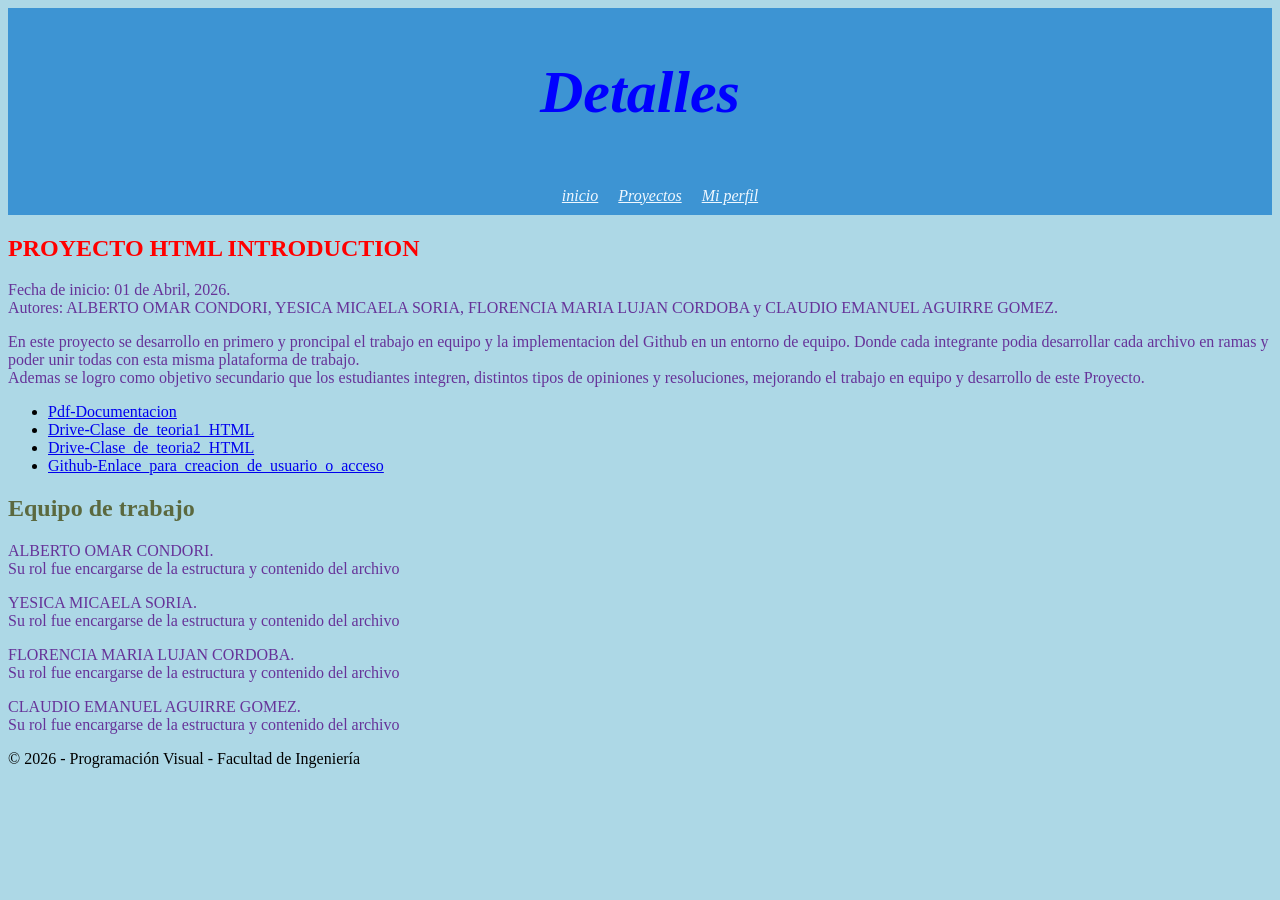
==== detalle.html @ e94bbc73 "detalle estetico" ====
<!DOCTYPE html>
<html lang="es">
<head>
    <meta charset="UTF-8">
    <meta name="viewport" content="width=device-width, initial-scale=1.0">
    <title>detalle</title>
    <link rel="stylesheet" href="/css/estilos.css" >
</head>
<body class="contenedor2">
    <header>
        <nav>
            <h1 id="titulo">Detalles</h1>
            <ul>
                <li><a href="index.html">inicio</a></li>
                <li><a href="proyectos.html">Proyectos</a></li>
                <li><a href="perfil.html">Mi perfil</a></li>
            </ul>
        </nav>
    </header>
    <main>
        <section>
            <h2 id="subtitulo">PROYECTO HTML INTRODUCTION</h2>
            <P class="datos">Fecha de inicio: 01 de Abril, 2026.<br>Autores: ALBERTO OMAR CONDORI, YESICA MICAELA SORIA, FLORENCIA MARIA LUJAN CORDOBA y CLAUDIO EMANUEL AGUIRRE GOMEZ.
            </P>
            
        </section>
        <section><!--descripcion extendida-->
            <p class="datos">En este proyecto se desarrollo en primero y proncipal el trabajo en equipo y la implementacion del Github en un entorno de equipo. Donde cada integrante podia desarrollar cada archivo en ramas y poder unir todas con esta misma plataforma de trabajo.<br>
            Ademas se logro como objetivo secundario que los estudiantes integren, distintos tipos de opiniones y resoluciones, mejorando el trabajo en equipo y desarrollo de este Proyecto.</p>
        </section>
        <section >
            <ul>
                <li><a href="https://virtual.unju.edu.ar/pluginfile.php/991876/mod_resource/content/3/Trabajo%20Pr%C3%A1ctico%20N%C2%B0%201.pdf">Pdf-Documentacion</a></li>
                <li><a href="https://drive.google.com/file/d/1rB8o0cOUflshkOw7gqiCrspeMRyxAFx9/view">Drive-Clase_de_teoria1_HTML</a></li>
                <li><a href="https://drive.google.com/file/d/1EKCf6vfRkVe3b9dhdvPNJ_2SIfhEWzMj/view">Drive-Clase_de_teoria2_HTML</a></li>
                <li><a href="https://github.com/">Github-Enlace_para_creacion_de_usuario_o_acceso</a></li>
            </ul>
        </section>
        <section>
            <h2 id="apartado">Equipo de trabajo</h2>
            <p class="datos">ALBERTO OMAR CONDORI.<br>Su rol fue encargarse de la estructura y contenido del archivo</p>
            <p class="datos">YESICA MICAELA SORIA.<br>Su rol fue encargarse de la estructura y contenido del archivo</p>
            <p class="datos">FLORENCIA MARIA LUJAN CORDOBA.<br>Su rol fue encargarse de la estructura y contenido del archivo</p>
            <p class="datos">CLAUDIO EMANUEL AGUIRRE GOMEZ.<br>Su rol fue encargarse de la estructura y contenido del archivo</p>
        </section>
    </main>
    <footer>
        <p>&copy; 2026 - Programación Visual - Facultad de Ingeniería</p>
    </footer>
</body>
</html>
---- css/estilos.css ----
h1{
    text-align: center;
    
} 

nav{
    font-style: italic;
    background-color: rgb(61, 148, 211);
    display: grid;
    text-align: center;
}
nav ul{
    display: flex;
    margin-bottom: 10px;
    list-style: none;
    margin-top: 10px;
    justify-content: center;
    gap: 20px;
}
nav a{
    color: aliceblue;
}
nav a:hover{
    color: blue;
}
.contenedor2{
    background-color: rgb(173, 216, 230);
}
img{
    max-width: 300px;
}
#titulo {
    color: blue;
    font-size: 60px;
}
.description {
    color: rgb(60, 19, 101);
    text-align: center;
}
#subtitulo {
    color: red; 
}
#subtitulo1 {
    color: red;
    text-align: center;
}
.datos {
    color: rebeccapurple;
}
.datos1 {
    color: rebeccapurple;
    text-align: center;
}
#apartado {
    color: rgb(91, 105, 63);
}
#apartado1 {
    color: rgb(91, 105, 63);
    text-align: center;
}
.categoria {
    color: rgb(34, 34, 167);
}
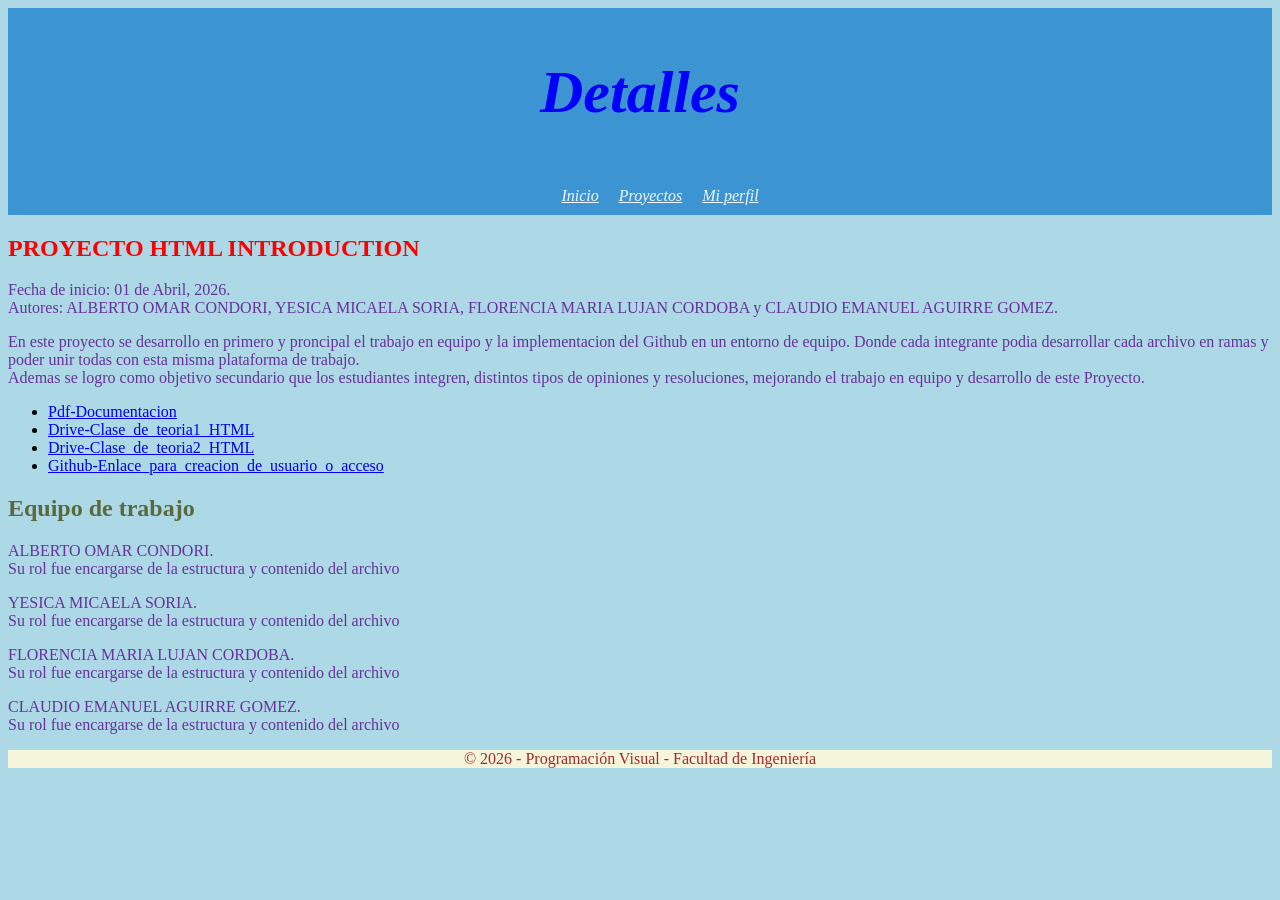
==== commit ff9272b5: "actualizo estilos, estructura y reparo errores de enlace" ====
--- a/detalle.html
+++ b/detalle.html
@@ -3,15 +3,22 @@
 <head>
     <meta charset="UTF-8">
     <meta name="viewport" content="width=device-width, initial-scale=1.0">
-    <title>detalle</title>
-    <link rel="stylesheet" href="/css/estilos.css" >
+    <title>Detalles</title>
+    <link rel="stylesheet" href="css/style.css" >
+    <style>
+        footer {
+          text-align: center;
+          color: brown;
+          background-color: beige;
+        }
+      </style>
 </head>
 <body class="contenedor2">
     <header>
         <nav>
             <h1 id="titulo">Detalles</h1>
             <ul>
-                <li><a href="index.html">inicio</a></li>
+                <li><a href="index.html">Inicio</a></li>
                 <li><a href="proyectos.html">Proyectos</a></li>
                 <li><a href="perfil.html">Mi perfil</a></li>
             </ul>
--- a/css/style.css
+++ b/css/style.css
@@ -0,0 +1,76 @@
+h1{
+    text-align: center;
+    
+} 
+
+nav{
+    font-style: italic;
+    background-color: rgb(61, 148, 211);
+    display: grid;
+    text-align: center;
+}
+nav ul{
+    display: flex;
+    margin-bottom: 10px;
+    list-style: none;
+    margin-top: 10px;
+    justify-content: center;
+    gap: 20px;
+}
+nav a{
+    color: aliceblue;
+}
+nav a:hover{
+    color: blue;
+}
+.contenedor2{
+    background-color: rgb(173, 216, 230);
+}
+img{
+    max-width: 300px;
+}
+#titulo {
+    color: blue;
+    font-size: 60px;
+}
+.description {
+    color: rgb(60, 19, 101);
+    text-align: center;
+}
+#subtitulo {
+    color: red; 
+}
+#subtitulo1 {
+    color: red;
+    text-align: center;
+}
+.datos {
+    color: rebeccapurple;
+}
+.datos1 {
+    color: rebeccapurple;
+    text-align: center;
+}
+#apartado {
+    color: rgb(91, 105, 63);
+}
+#apartado1 {
+    color: rgb(91, 105, 63);
+    text-align: center;
+}
+.categoria {
+    color: rgb(34, 34, 167);
+}
+.contenedor-index{
+    display: flex;
+    height: auto;
+}
+.izquierda{
+    flex:3;
+    padding: 20px;
+}
+.derecha{
+    background-color: rgb(180, 191, 255);
+    flex:1;
+    padding: 20px;
+}
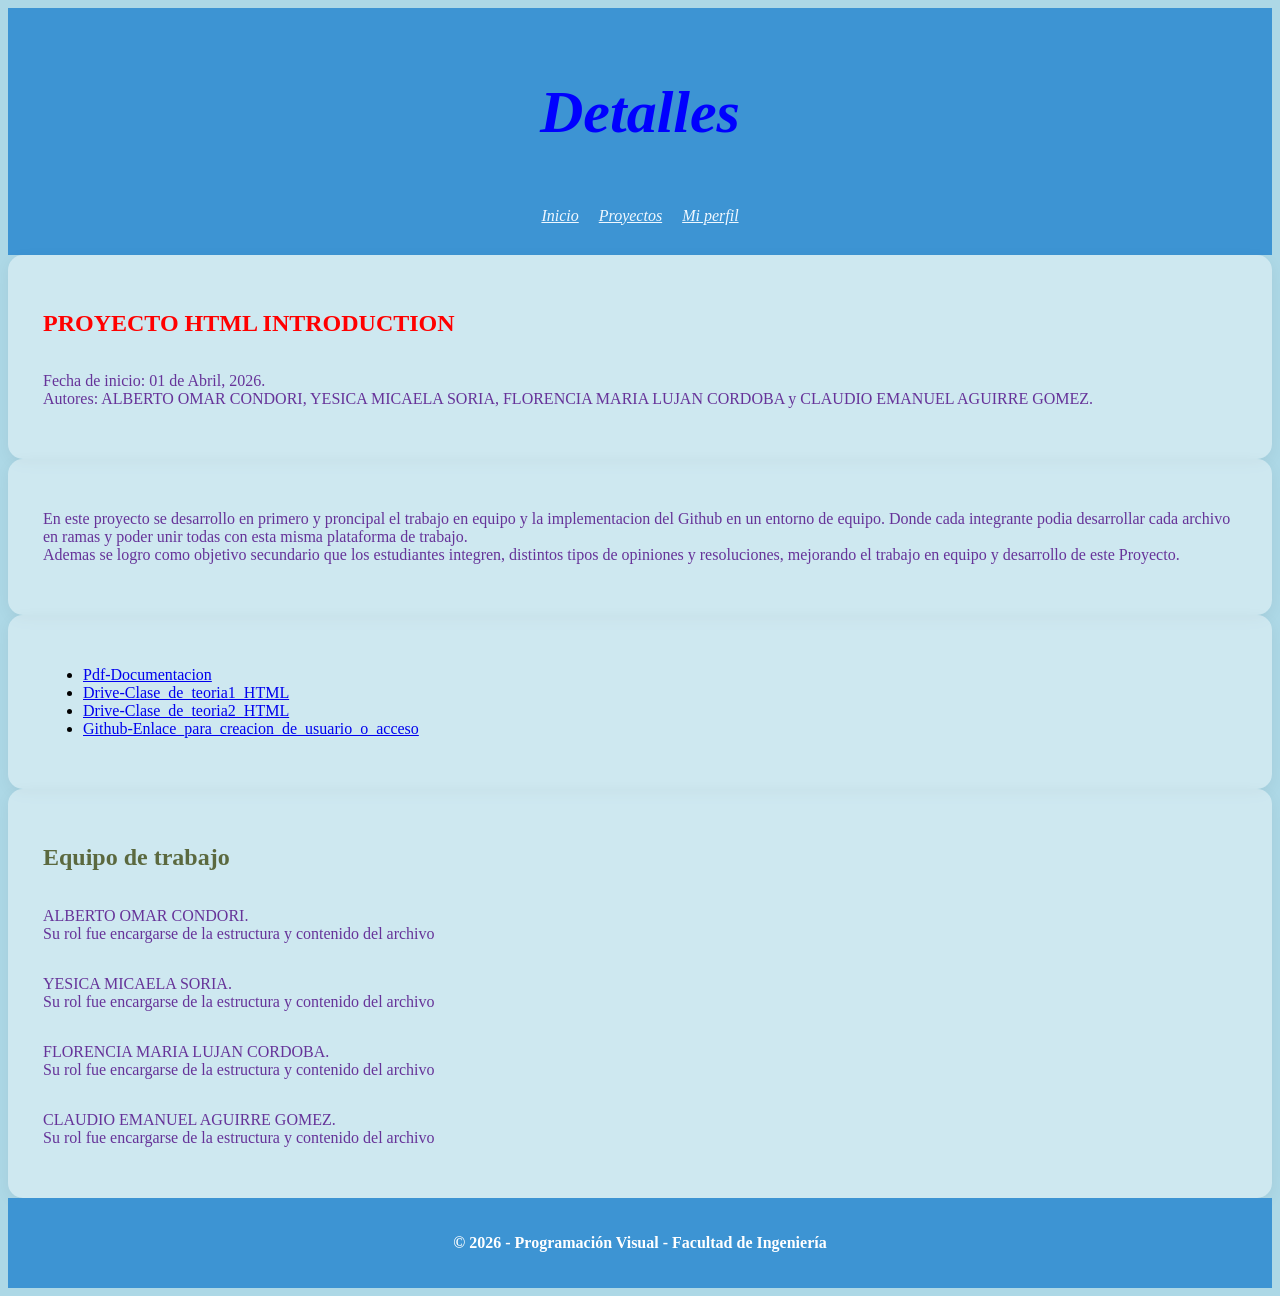
==== commit 0847a3d8: "correccion final" ====
--- a/detalle.html
+++ b/detalle.html
@@ -51,7 +51,7 @@
             <p class="datos">CLAUDIO EMANUEL AGUIRRE GOMEZ.<br>Su rol fue encargarse de la estructura y contenido del archivo</p>
         </section>
     </main>
-    <footer>
+    <footer class="fot">
         <p>&copy; 2026 - Programación Visual - Facultad de Ingeniería</p>
     </footer>
 </body>
--- a/css/style.css
+++ b/css/style.css
@@ -1,3 +1,72 @@
+
+:root {
+    --azul-header: rgb(61, 148, 211);
+    --celeste-fondo: rgb(173, 216, 230);
+    --azul-titulo: blue;
+    --rojo-subtitulo: red;
+    --violeta-datos: rebeccapurple;
+    --verde-apartado: rgb(91, 105, 63);
+    --texto-descripcion: rgb(60, 19, 101);
+    --fuente-base: 'Segoe UI', Tahoma, Geneva, Verdana, sans-serif;
+}
+
+/* 2. ESTRUCTURA GENERAL (CSS Grid) */
+.header1 {
+    margin: 0;
+    font-family: var(--fuente-base);
+    background-color: var(--celeste-fondo);
+    display: grid;
+    grid-template-rows: auto 1fr auto;
+    min-height: 100vh;
+}
+
+.contenido {
+    display: grid;
+    grid-template-columns: 1fr; 
+    gap: 30px; 
+    max-width: 900px; 
+    margin: 0 auto; 
+    padding: 40px 20px;
+    box-sizing: border-box;
+}
+
+.fot {
+    background-color: var(--azul-header);
+    color: white;
+    text-align: center;
+    padding: 20px;
+    font-weight: bold;
+}
+
+/* 3. COMPONENTES INTERNOS (Flexbox) */
+
+nav {
+    background-color: var(--azul-header);
+    padding: 20px 0;
+    display: flex;
+    flex-direction: column;
+    align-items: center;
+}
+
+nav ul {
+    display: flex;
+    list-style: none;
+    padding: 0;
+    margin: 15px 0 0 0;
+    gap: 30px;
+}
+
+section, article {
+    display: flex;
+    flex-direction: column; 
+    background-color: rgba(255, 255, 255, 0.4); 
+    padding: 35px;
+    border-radius: 15px;
+    box-shadow: 0 4px 15px rgba(0,0,0,0.05);
+}
+
+/* -----------------------*/
+
 h1{
     text-align: center;
     
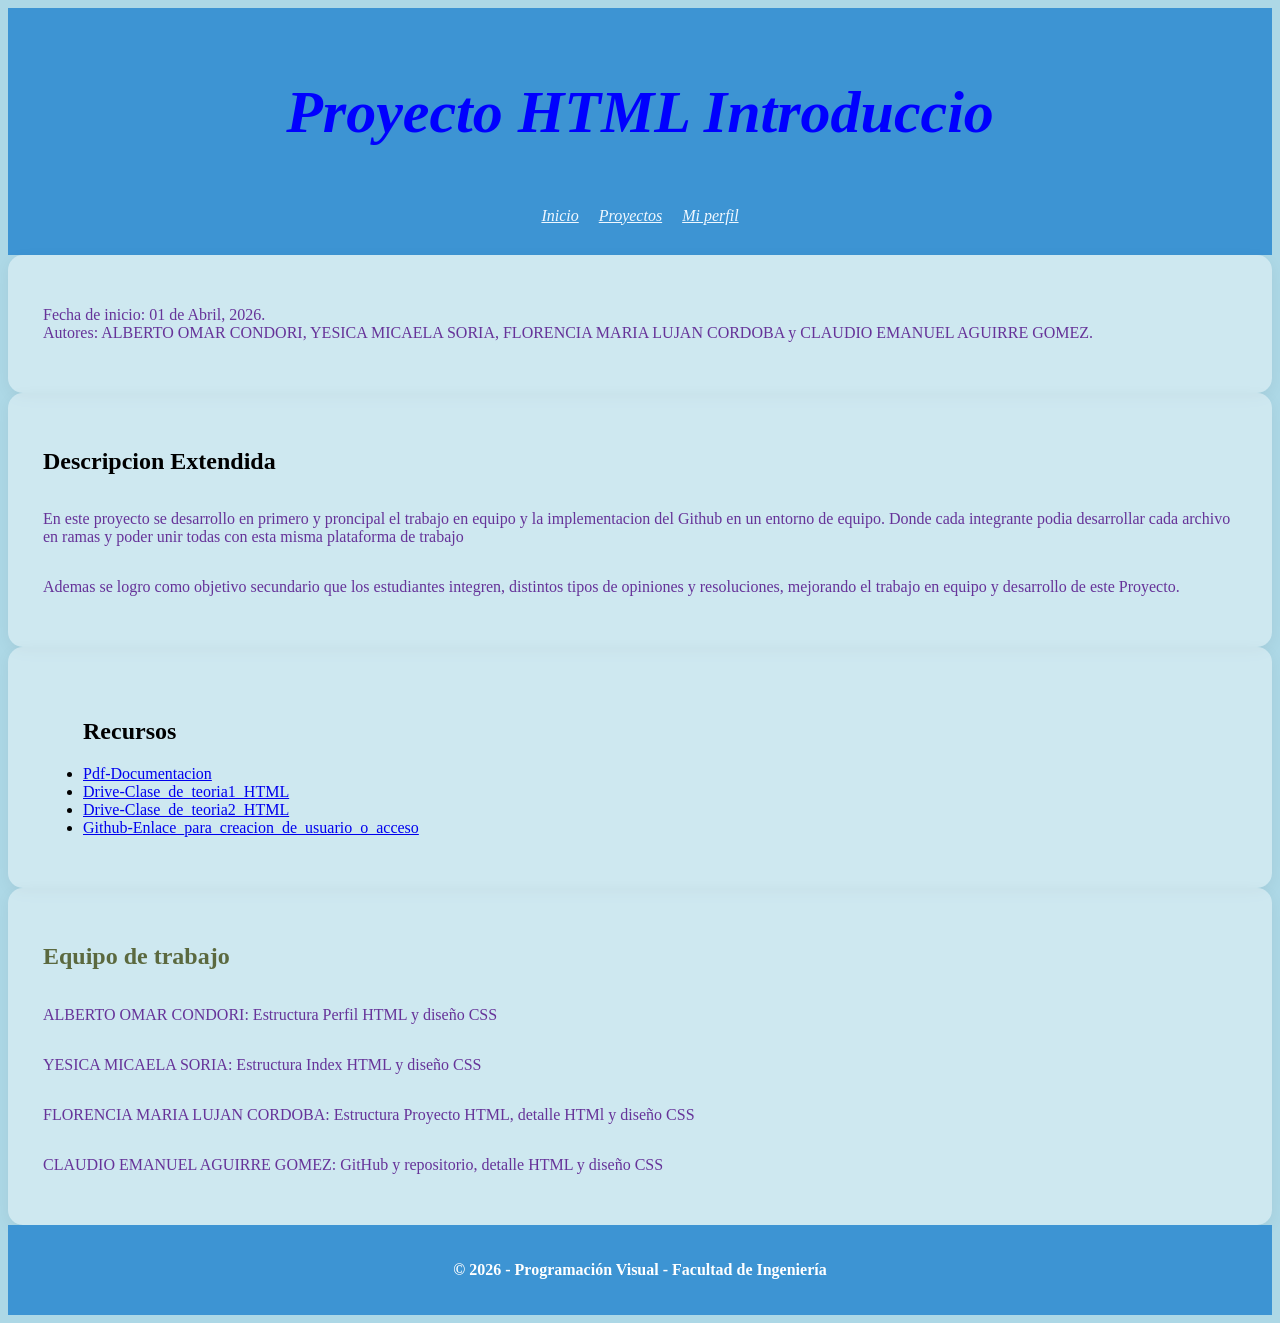
==== commit ca880f2c: "corrigiendo proyecto y detalle" ====
--- a/detalle.html
+++ b/detalle.html
@@ -16,7 +16,7 @@
 <body class="contenedor2">
     <header>
         <nav>
-            <h1 id="titulo">Detalles</h1>
+            <h1 id="titulo">Proyecto HTML Introduccio</h1>
             <ul>
                 <li><a href="index.html">Inicio</a></li>
                 <li><a href="proyectos.html">Proyectos</a></li>
@@ -26,17 +26,18 @@
     </header>
     <main>
         <section>
-            <h2 id="subtitulo">PROYECTO HTML INTRODUCTION</h2>
             <P class="datos">Fecha de inicio: 01 de Abril, 2026.<br>Autores: ALBERTO OMAR CONDORI, YESICA MICAELA SORIA, FLORENCIA MARIA LUJAN CORDOBA y CLAUDIO EMANUEL AGUIRRE GOMEZ.
             </P>
             
         </section>
-        <section><!--descripcion extendida-->
-            <p class="datos">En este proyecto se desarrollo en primero y proncipal el trabajo en equipo y la implementacion del Github en un entorno de equipo. Donde cada integrante podia desarrollar cada archivo en ramas y poder unir todas con esta misma plataforma de trabajo.<br>
-            Ademas se logro como objetivo secundario que los estudiantes integren, distintos tipos de opiniones y resoluciones, mejorando el trabajo en equipo y desarrollo de este Proyecto.</p>
+        <section>
+            <h2>Descripcion Extendida</h2>
+            <p class="datos">En este proyecto se desarrollo en primero y proncipal el trabajo en equipo y la implementacion del Github en un entorno de equipo. Donde cada integrante podia desarrollar cada archivo en ramas y poder unir todas con esta misma plataforma de trabajo </p>
+            <p class="datos">Ademas se logro como objetivo secundario que los estudiantes integren, distintos tipos de opiniones y resoluciones, mejorando el trabajo en equipo y desarrollo de este Proyecto.</p>
         </section>
         <section >
             <ul>
+                <h2>Recursos</h2>
                 <li><a href="https://virtual.unju.edu.ar/pluginfile.php/991876/mod_resource/content/3/Trabajo%20Pr%C3%A1ctico%20N%C2%B0%201.pdf">Pdf-Documentacion</a></li>
                 <li><a href="https://drive.google.com/file/d/1rB8o0cOUflshkOw7gqiCrspeMRyxAFx9/view">Drive-Clase_de_teoria1_HTML</a></li>
                 <li><a href="https://drive.google.com/file/d/1EKCf6vfRkVe3b9dhdvPNJ_2SIfhEWzMj/view">Drive-Clase_de_teoria2_HTML</a></li>
@@ -45,10 +46,10 @@
         </section>
         <section>
             <h2 id="apartado">Equipo de trabajo</h2>
-            <p class="datos">ALBERTO OMAR CONDORI.<br>Su rol fue encargarse de la estructura y contenido del archivo</p>
-            <p class="datos">YESICA MICAELA SORIA.<br>Su rol fue encargarse de la estructura y contenido del archivo</p>
-            <p class="datos">FLORENCIA MARIA LUJAN CORDOBA.<br>Su rol fue encargarse de la estructura y contenido del archivo</p>
-            <p class="datos">CLAUDIO EMANUEL AGUIRRE GOMEZ.<br>Su rol fue encargarse de la estructura y contenido del archivo</p>
+            <p class="datos">ALBERTO OMAR CONDORI: Estructura Perfil HTML y diseño CSS</p>
+            <p class="datos">YESICA MICAELA SORIA: Estructura Index HTML y diseño CSS</p>
+            <p class="datos">FLORENCIA MARIA LUJAN CORDOBA: Estructura Proyecto HTML, detalle HTMl y diseño CSS</p>
+            <p class="datos">CLAUDIO EMANUEL AGUIRRE GOMEZ: GitHub y repositorio, detalle HTML y diseño CSS </p>
         </section>
     </main>
     <footer class="fot">
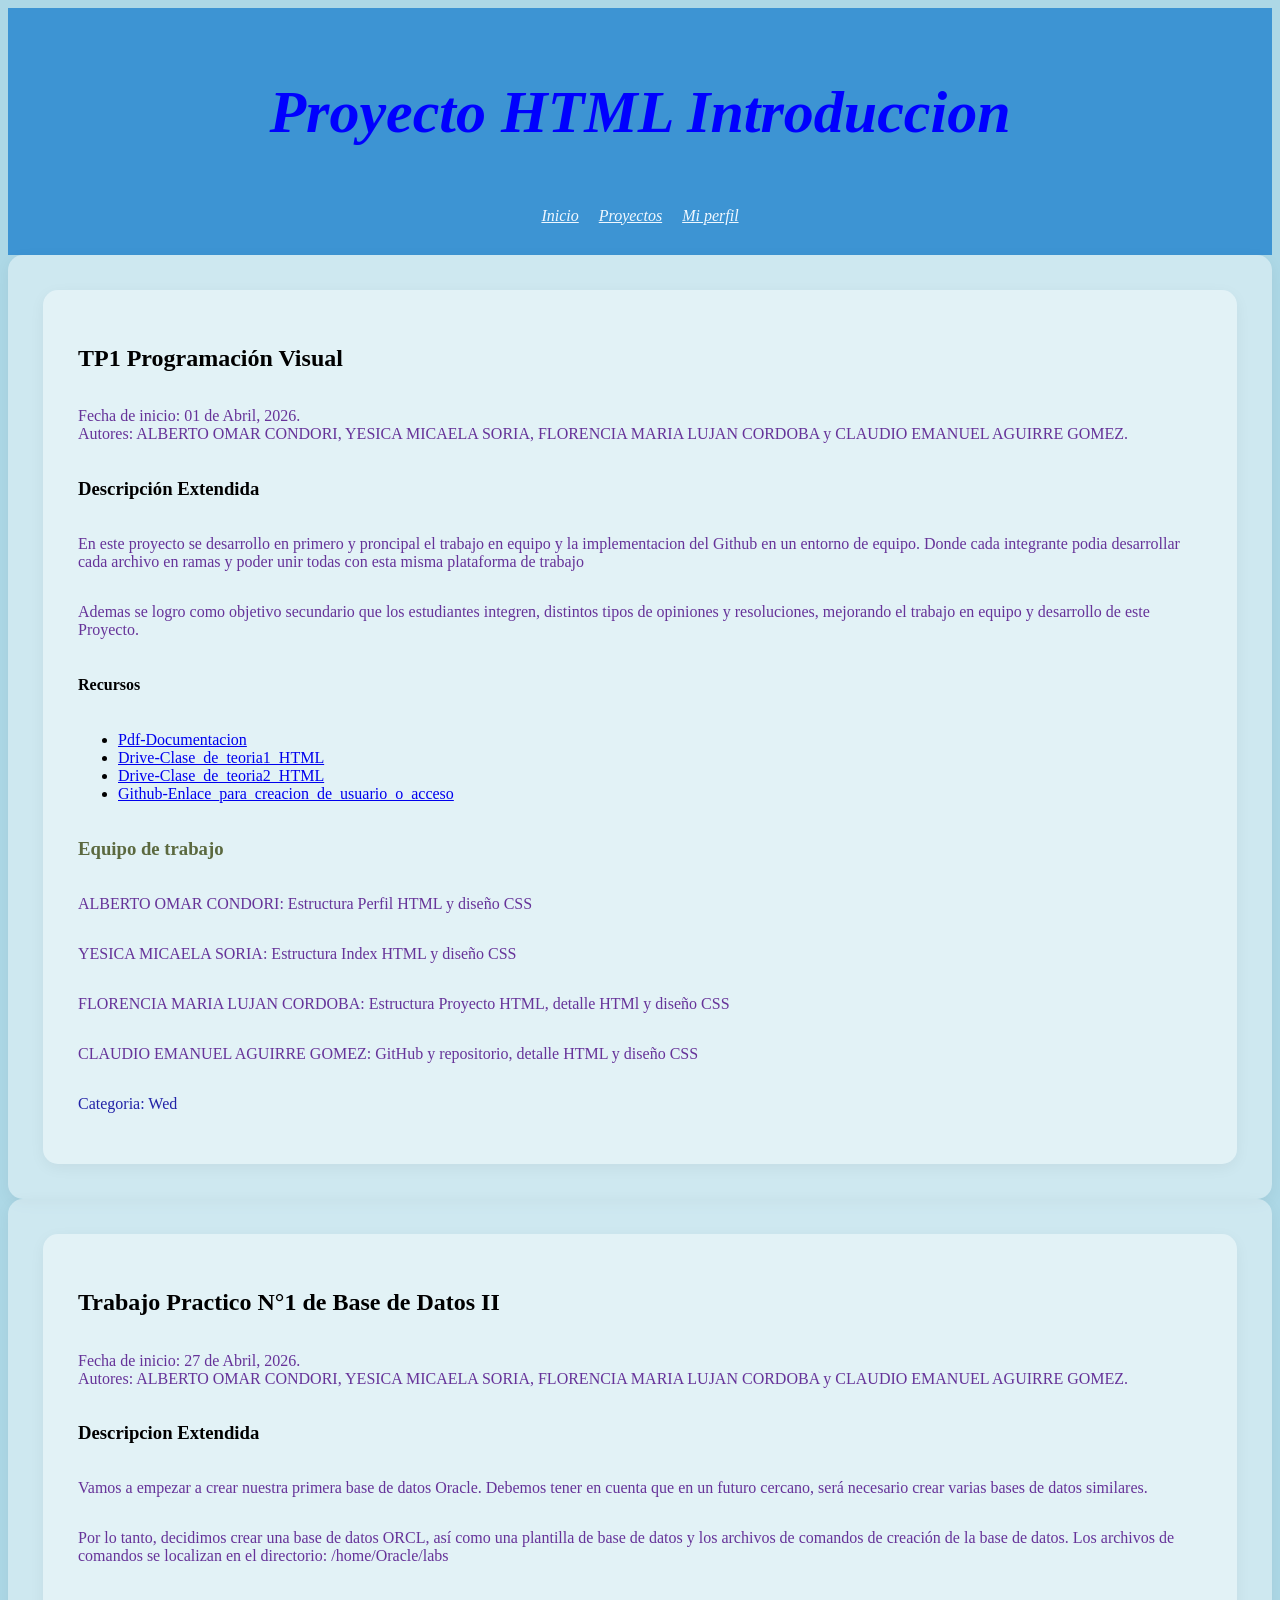
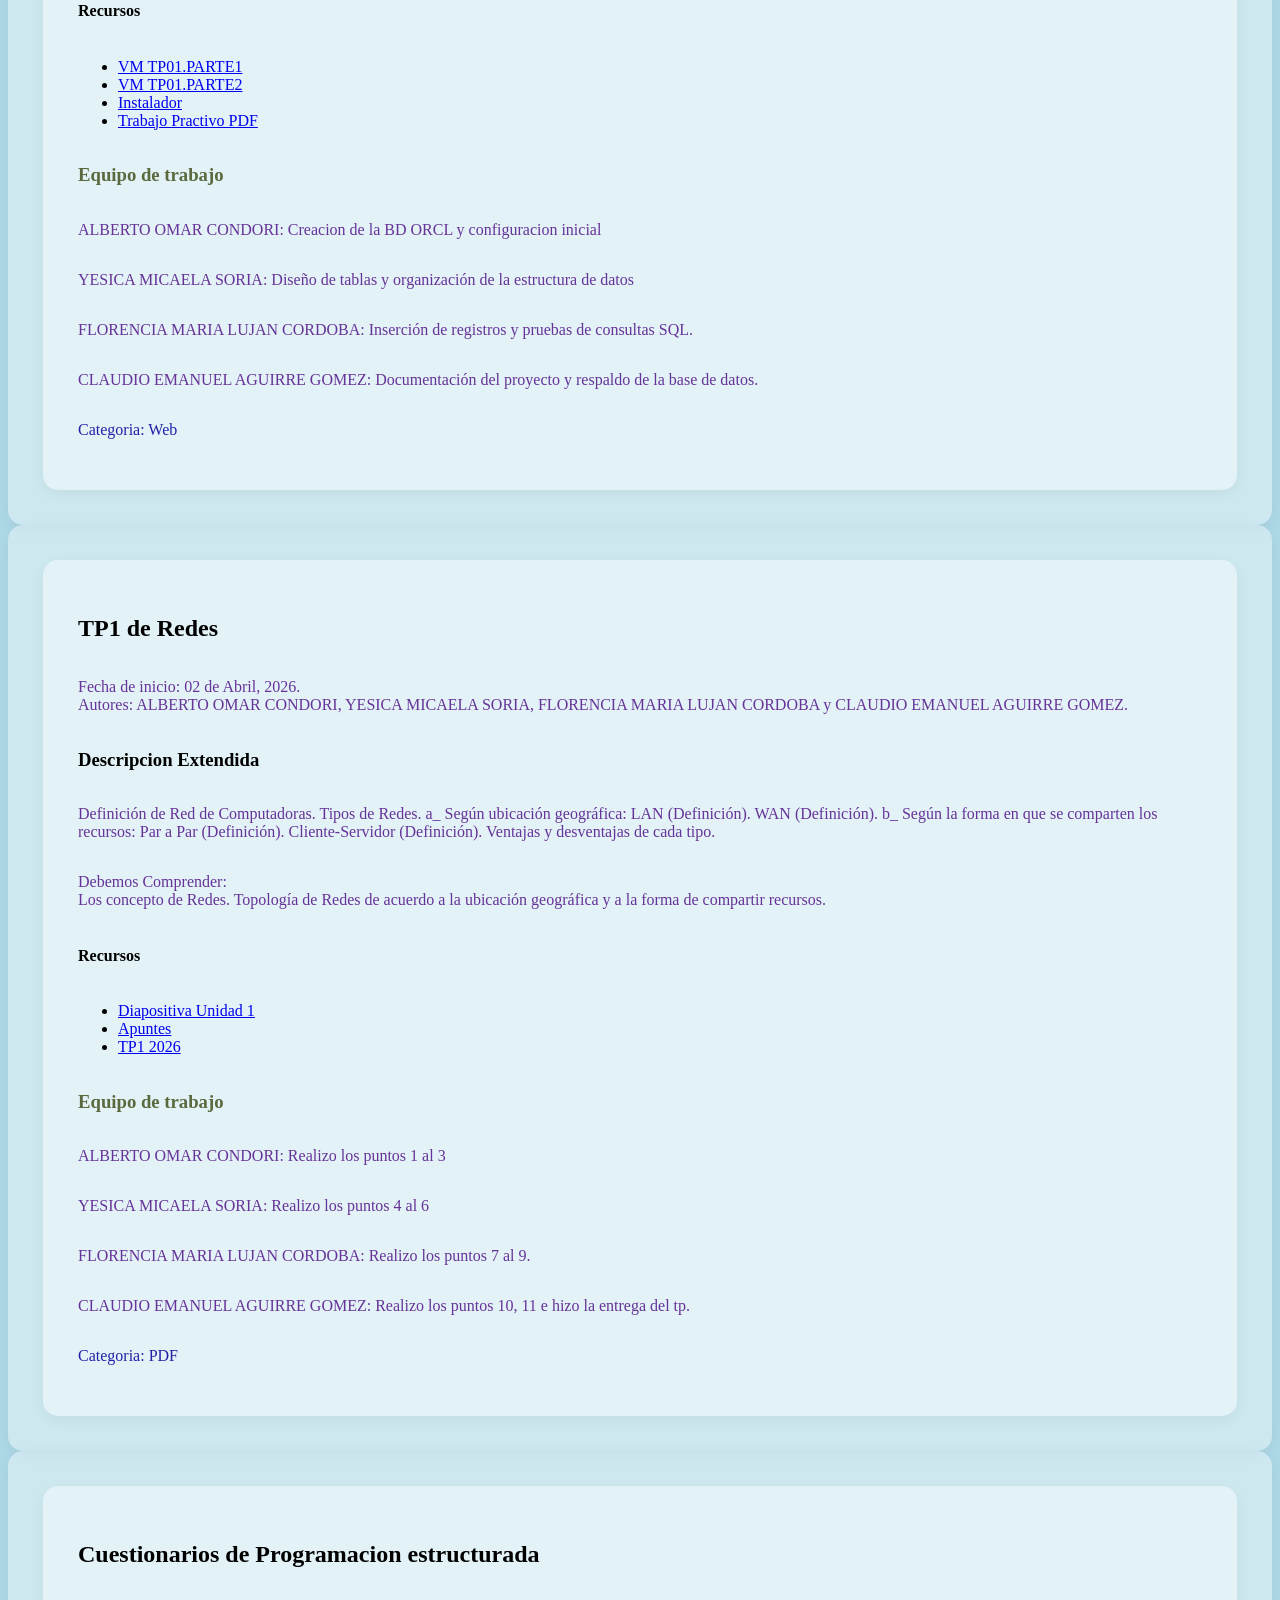
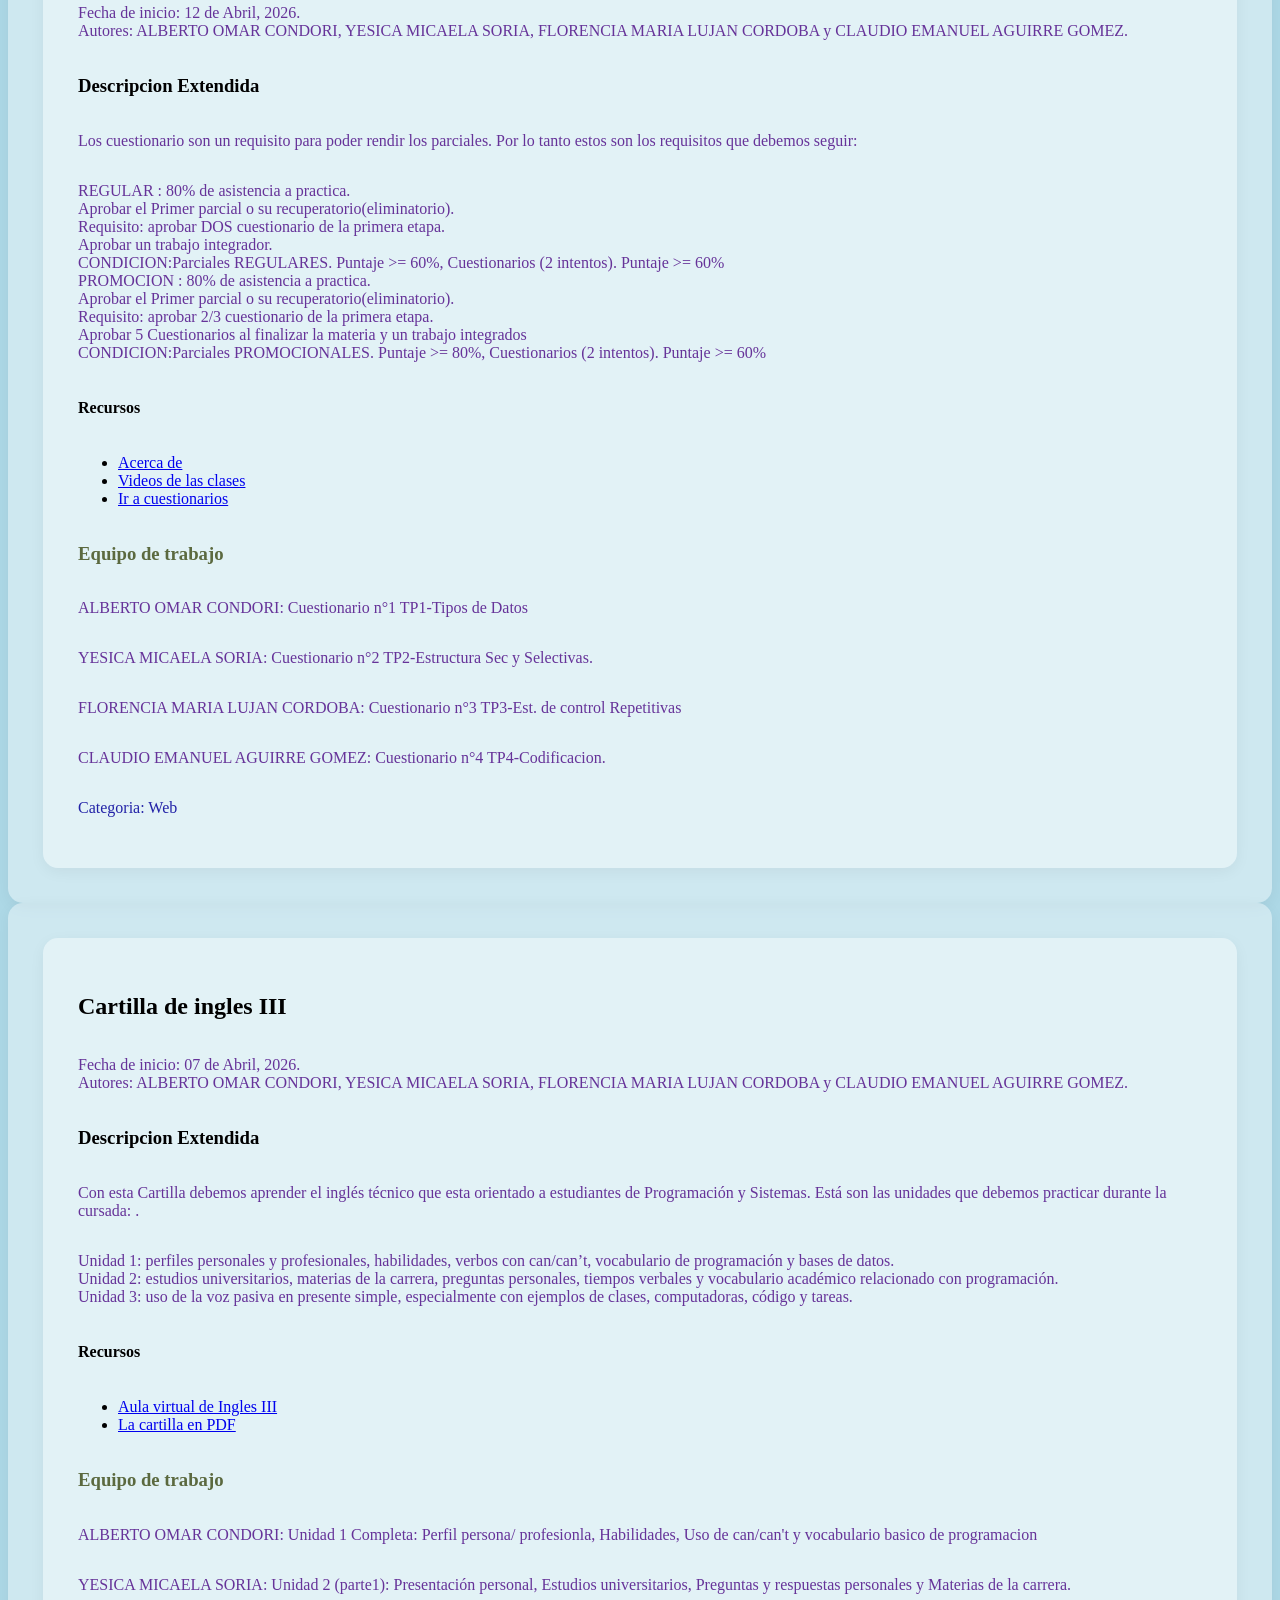
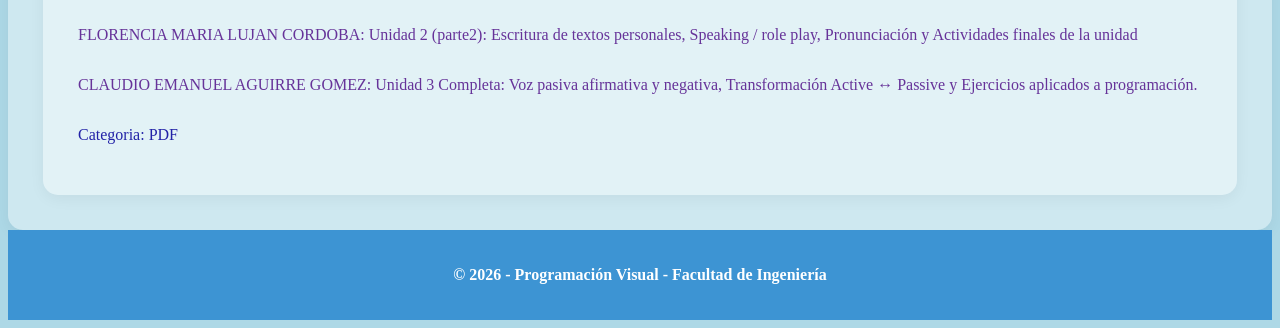
==== commit cbaf6309: "ultimas correcciones" ====
--- a/detalle.html
+++ b/detalle.html
@@ -16,7 +16,7 @@
 <body class="contenedor2">
     <header>
         <nav>
-            <h1 id="titulo">Proyecto HTML Introduccio</h1>
+            <h1 id="titulo">Proyecto HTML Introduccion</h1>
             <ul>
                 <li><a href="index.html">Inicio</a></li>
                 <li><a href="proyectos.html">Proyectos</a></li>
@@ -26,30 +26,147 @@
     </header>
     <main>
         <section>
-            <P class="datos">Fecha de inicio: 01 de Abril, 2026.<br>Autores: ALBERTO OMAR CONDORI, YESICA MICAELA SORIA, FLORENCIA MARIA LUJAN CORDOBA y CLAUDIO EMANUEL AGUIRRE GOMEZ.
-            </P>
+            <article>
+                <h2 id="pv">TP1 Programación Visual</h2>
+                <p class="datos">Fecha de inicio: 01 de Abril, 2026.<br>Autores: ALBERTO OMAR CONDORI, YESICA MICAELA SORIA, FLORENCIA MARIA LUJAN CORDOBA y CLAUDIO EMANUEL AGUIRRE GOMEZ.
+                </p>
+                <h3>Descripción Extendida</h3>
+                <p class="datos">En este proyecto se desarrollo en primero y proncipal el trabajo en equipo y la implementacion del Github en un entorno de equipo. Donde cada integrante podia desarrollar cada archivo en ramas y poder unir todas con esta misma plataforma de trabajo </p>
+                <p class="datos">Ademas se logro como objetivo secundario que los estudiantes integren, distintos tipos de opiniones y resoluciones, mejorando el trabajo en equipo y desarrollo de este Proyecto.</p>
+                <h4>Recursos</h4>
+                <ul>
+                    <li><a href="https://virtual.unju.edu.ar/pluginfile.php/991876/mod_resource/content/3/Trabajo%20Pr%C3%A1ctico%20N%C2%B0%201.pdf">Pdf-Documentacion</a></li>
+                    <li><a href="https://drive.google.com/file/d/1rB8o0cOUflshkOw7gqiCrspeMRyxAFx9/view">Drive-Clase_de_teoria1_HTML</a></li>
+                    <li><a href="https://drive.google.com/file/d/1EKCf6vfRkVe3b9dhdvPNJ_2SIfhEWzMj/view">Drive-Clase_de_teoria2_HTML</a></li>
+                    <li><a href="https://github.com/">Github-Enlace_para_creacion_de_usuario_o_acceso</a></li>
+                </ul>
+                <h3 id="apartado">Equipo de trabajo</h3>
+                <p class="datos">ALBERTO OMAR CONDORI: Estructura Perfil HTML y diseño CSS</p>
+                <p class="datos">YESICA MICAELA SORIA: Estructura Index HTML y diseño CSS</p>
+                <p class="datos">FLORENCIA MARIA LUJAN CORDOBA: Estructura Proyecto HTML, detalle HTMl y diseño CSS</p>
+                <p class="datos">CLAUDIO EMANUEL AGUIRRE GOMEZ: GitHub y repositorio, detalle HTML y diseño CSS </p>
+                <p class="categoria">Categoria: Wed</p>
+            </article>
             
         </section>
         <section>
-            <h2>Descripcion Extendida</h2>
-            <p class="datos">En este proyecto se desarrollo en primero y proncipal el trabajo en equipo y la implementacion del Github en un entorno de equipo. Donde cada integrante podia desarrollar cada archivo en ramas y poder unir todas con esta misma plataforma de trabajo </p>
-            <p class="datos">Ademas se logro como objetivo secundario que los estudiantes integren, distintos tipos de opiniones y resoluciones, mejorando el trabajo en equipo y desarrollo de este Proyecto.</p>
+            <article>
+                <h2 id="bd">Trabajo Practico N°1 de Base de Datos II</h2>
+                <p class="datos">Fecha de inicio: 27 de Abril, 2026.<br>Autores: ALBERTO OMAR CONDORI, YESICA MICAELA SORIA, FLORENCIA MARIA LUJAN CORDOBA y CLAUDIO EMANUEL AGUIRRE GOMEZ.
+                </p>
+                <h3>Descripcion Extendida</h3>
+                <p class="datos">Vamos a empezar a crear nuestra primera base de datos Oracle. Debemos tener en cuenta que en un futuro cercano, será
+                necesario crear varias bases de datos similares. </p>
+                <p class="datos">Por lo tanto, decidimos crear una base de datos ORCL, así como una
+                plantilla de base de datos y los archivos de comandos de creación de la base de datos. Los archivos de comandos
+                se localizan en el directorio:
+                /home/Oracle/labs</p>
+                <h4>Recursos</h4>
+                <ul>
+                    <li>
+                        <a href="https://drive.google.com/file/d/1niO_LjKbKFfN1MjhFcdsBAsHz3hQIIMs/view?usp=sharing">VM TP01.PARTE1</a>
+                    </li>
+                    <li>
+                        <a href="https://drive.google.com/file/d/1e74HoD9cDEJt4k8DkmdvL6JHAwCxedCZ/view?usp=sharing">VM TP01.PARTE2</a>
+                    </li>
+                    <li>
+                        <a href="https://drive.google.com/file/d/1hkFFA__i6p1vuOeaH_C56gi538sCwlQo/view?usp=sharing">Instalador</a>
+                    </li>
+                    <li>
+                        <a href="https://virtual.unju.edu.ar/pluginfile.php/796130/mod_resource/content/2/TP01_U03_Creaci%C3%B3n%20de%20una%20BD.pdf">Trabajo Practivo PDF</a>
+                    </li>
+                </ul>
+                <h3 id="apartado">Equipo de trabajo</h3>
+                <p class="datos">ALBERTO OMAR CONDORI: Creacion de la BD ORCL y configuracion inicial</p>
+                <p class="datos">YESICA MICAELA SORIA: Diseño de tablas y organización de la estructura de datos</p>
+                <p class="datos">FLORENCIA MARIA LUJAN CORDOBA: Inserción de registros y pruebas de consultas SQL.</p>
+                <p class="datos">CLAUDIO EMANUEL AGUIRRE GOMEZ: Documentación del proyecto y respaldo de la base de datos.</p>
+                <p class="categoria">Categoria: Web</p>
+            </article>
         </section>
         <section >
-            <ul>
-                <h2>Recursos</h2>
-                <li><a href="https://virtual.unju.edu.ar/pluginfile.php/991876/mod_resource/content/3/Trabajo%20Pr%C3%A1ctico%20N%C2%B0%201.pdf">Pdf-Documentacion</a></li>
-                <li><a href="https://drive.google.com/file/d/1rB8o0cOUflshkOw7gqiCrspeMRyxAFx9/view">Drive-Clase_de_teoria1_HTML</a></li>
-                <li><a href="https://drive.google.com/file/d/1EKCf6vfRkVe3b9dhdvPNJ_2SIfhEWzMj/view">Drive-Clase_de_teoria2_HTML</a></li>
-                <li><a href="https://github.com/">Github-Enlace_para_creacion_de_usuario_o_acceso</a></li>
-            </ul>
+            <article>
+                <h2 id="redes">TP1 de Redes</h2>
+                <p class="datos">Fecha de inicio: 02 de Abril, 2026.<br>Autores: ALBERTO OMAR CONDORI, YESICA MICAELA SORIA, FLORENCIA MARIA LUJAN CORDOBA y CLAUDIO EMANUEL AGUIRRE GOMEZ.
+                </p>
+                <h3>Descripcion Extendida</h3>
+                <p class="datos"> Definición  de  Red  de Computadoras.  Tipos  de  Redes. a_  Según ubicación  geográfica:  LAN  (Definición).  WAN (Definición). b_ Según la forma en que se comparten los recursos: Par a Par (Definición). Cliente-Servidor (Definición). Ventajas y desventajas de cada tipo.</p>
+                <p class="datos">Debemos Comprender:<br>Los concepto de Redes. Topología de Redes de acuerdo a la ubicación geográfica y a la forma de compartir recursos.</p>
+                <h4>Recursos</h4>
+                <ul>
+                    <li>
+                        <a href="https://virtual.unju.edu.ar/mod/resource/view.php?id=1223">Diapositiva Unidad 1</a>
+                    </li>
+                    <li>
+                        <a href="https://virtual.unju.edu.ar/pluginfile.php/3821/mod_resource/content/1/Apuntes/Unidad_I_redesI.pdf">Apuntes</a>
+                    </li>
+                    <li>
+                        <a href="https://virtual.unju.edu.ar/pluginfile.php/792373/mod_resource/content/2/tp1_redes1%202026.pdf">TP1 2026</a>
+                    </li>
+                </ul>
+                <h3 id="apartado">Equipo de trabajo</h3>
+                <p class="datos">ALBERTO OMAR CONDORI: Realizo los puntos 1 al 3</p>
+                <p class="datos">YESICA MICAELA SORIA: Realizo los puntos 4 al 6</p>
+                <p class="datos">FLORENCIA MARIA LUJAN CORDOBA: Realizo los puntos 7 al 9.</p>
+                <p class="datos">CLAUDIO EMANUEL AGUIRRE GOMEZ: Realizo los puntos 10, 11 e hizo la entrega del tp.</p>
+                <p class="categoria">Categoria: PDF</p>
+            </article>
         </section>
         <section>
-            <h2 id="apartado">Equipo de trabajo</h2>
-            <p class="datos">ALBERTO OMAR CONDORI: Estructura Perfil HTML y diseño CSS</p>
-            <p class="datos">YESICA MICAELA SORIA: Estructura Index HTML y diseño CSS</p>
-            <p class="datos">FLORENCIA MARIA LUJAN CORDOBA: Estructura Proyecto HTML, detalle HTMl y diseño CSS</p>
-            <p class="datos">CLAUDIO EMANUEL AGUIRRE GOMEZ: GitHub y repositorio, detalle HTML y diseño CSS </p>
+            <article>
+                <h2 id="pe">Cuestionarios de Programacion estructurada</h2>
+                <p class="datos">Fecha de inicio: 12 de Abril, 2026.<br>Autores: ALBERTO OMAR CONDORI, YESICA MICAELA SORIA, FLORENCIA MARIA LUJAN CORDOBA y CLAUDIO EMANUEL AGUIRRE GOMEZ.
+                </p>
+                <h3>Descripcion Extendida</h3>
+                <p class="datos">Los cuestionario son un requisito para poder rendir los parciales. Por lo tanto estos son los requisitos que debemos seguir: </p>
+                <p class="datos">REGULAR : 80% de asistencia a practica.<br> Aprobar el Primer parcial o su recuperatorio(eliminatorio).<br>Requisito: aprobar DOS cuestionario de la primera etapa. <br> Aprobar un trabajo integrador. <br>CONDICION:Parciales REGULARES. Puntaje >= 60%,   Cuestionarios (2 intentos). Puntaje >= 60% <br>
+                PROMOCION : 80% de asistencia a practica.<br> Aprobar el Primer parcial o su recuperatorio(eliminatorio).<br>Requisito: aprobar 2/3 cuestionario de la primera etapa. <br> Aprobar 5 Cuestionarios al finalizar la materia y un trabajo integrados <br>CONDICION:Parciales PROMOCIONALES. Puntaje >= 80%,   Cuestionarios (2 intentos). Puntaje >= 60% </p>
+                <h4>Recursos</h4>
+                <ul>
+                    <li>
+                        <a href="https://virtual.unju.edu.ar/pluginfile.php/416982/mod_resource/content/8/PE26%20-%20Acerca%20de%20PE.pdf">Acerca de</a>
+                    </li>
+                    <li>
+                        <a href="https://virtual.unju.edu.ar/course/view.php?id=2514&section=6#tabs-tree-start">Videos de las clases</a>
+                    </li>
+                    <li>
+                        <a href="https://virtual.unju.edu.ar/course/view.php?id=2514&section=7#tabs-tree-start">Ir a cuestionarios</a>
+                    </li>
+                </ul>
+                <h3 id="apartado">Equipo de trabajo</h3>
+                <p class="datos">ALBERTO OMAR CONDORI: Cuestionario n°1 TP1-Tipos de Datos</p>
+                <p class="datos">YESICA MICAELA SORIA: Cuestionario n°2 TP2-Estructura Sec y Selectivas.</p>
+                <p class="datos">FLORENCIA MARIA LUJAN CORDOBA: Cuestionario n°3 TP3-Est. de control Repetitivas</p>
+                <p class="datos">CLAUDIO EMANUEL AGUIRRE GOMEZ: Cuestionario n°4 TP4-Codificacion.</p>
+                <p class="categoria">Categoria: Web</p>
+            </article>
+        </section>
+        <section>
+            <article>
+                <h2 id="ing">Cartilla de ingles III</h2>
+                <p class="datos">Fecha de inicio: 07 de Abril, 2026.<br>Autores: ALBERTO OMAR CONDORI, YESICA MICAELA SORIA, FLORENCIA MARIA LUJAN CORDOBA y CLAUDIO EMANUEL AGUIRRE GOMEZ.
+                </p>
+                <h3>Descripcion Extendida</h3>
+                <p class="datos">Con esta Cartilla debemos aprender el inglés técnico que esta orientado a estudiantes de Programación y Sistemas. Está son las unidades que debemos practicar durante la cursada: .</p>
+                <p class="datos">Unidad 1: perfiles personales y profesionales, habilidades, verbos con can/can’t, vocabulario de programación y bases de datos.<br>
+                Unidad 2: estudios universitarios, materias de la carrera, preguntas personales, tiempos verbales y vocabulario académico relacionado con programación.<br>
+                Unidad 3: uso de la voz pasiva en presente simple, especialmente con ejemplos de clases, computadoras, código y tareas.</p>
+                <h4>Recursos</h4>
+                <ul>
+                    <li>
+                        <a href="https://virtual.unju.edu.ar/course/view.php?id=121">Aula virtual de Ingles III</a>
+                    </li>
+                    <li>
+                        <a href="https://virtual.unju.edu.ar/pluginfile.php/992325/mod_resource/content/1/WORKBOOK%20-%20UNITS%201%20-%202%20-%203.pdf">La cartilla en PDF</a>
+                    </li>
+                </ul>
+                <h3 id="apartado">Equipo de trabajo</h3>
+                <p class="datos">ALBERTO OMAR CONDORI: Unidad 1 Completa: Perfil persona/ profesionla, Habilidades, Uso de can/can't y vocabulario basico de programacion</p>
+                <p class="datos">YESICA MICAELA SORIA: Unidad 2 (parte1): Presentación personal, Estudios universitarios, Preguntas y respuestas personales y Materias de la carrera.</p>
+                <p class="datos">FLORENCIA MARIA LUJAN CORDOBA: Unidad 2 (parte2): Escritura de textos personales, Speaking / role play, Pronunciación y Actividades finales de la unidad</p>
+                <p class="datos">CLAUDIO EMANUEL AGUIRRE GOMEZ: Unidad 3 Completa: Voz pasiva afirmativa y negativa, Transformación Active ↔ Passive y Ejercicios aplicados a programación.</p>
+                <p class="categoria">Categoria: PDF</p>
+            </article>
         </section>
     </main>
     <footer class="fot">
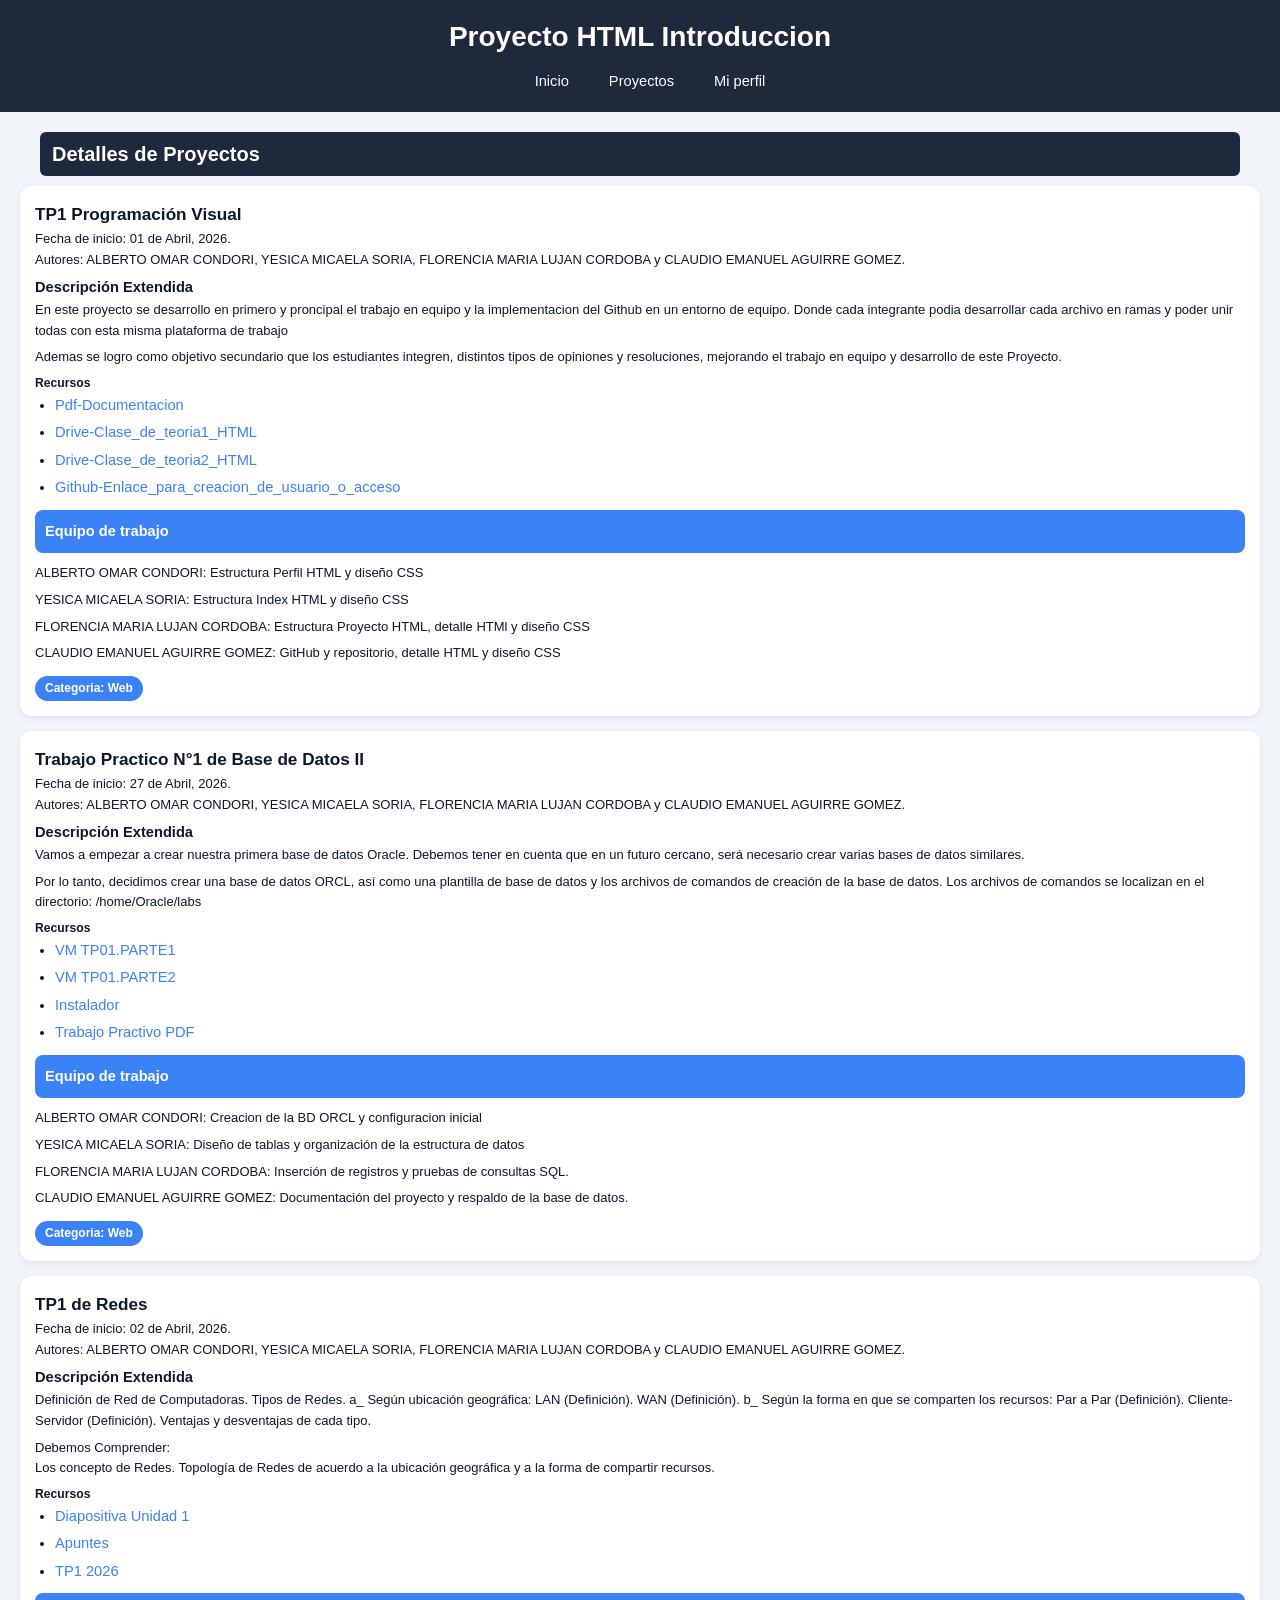
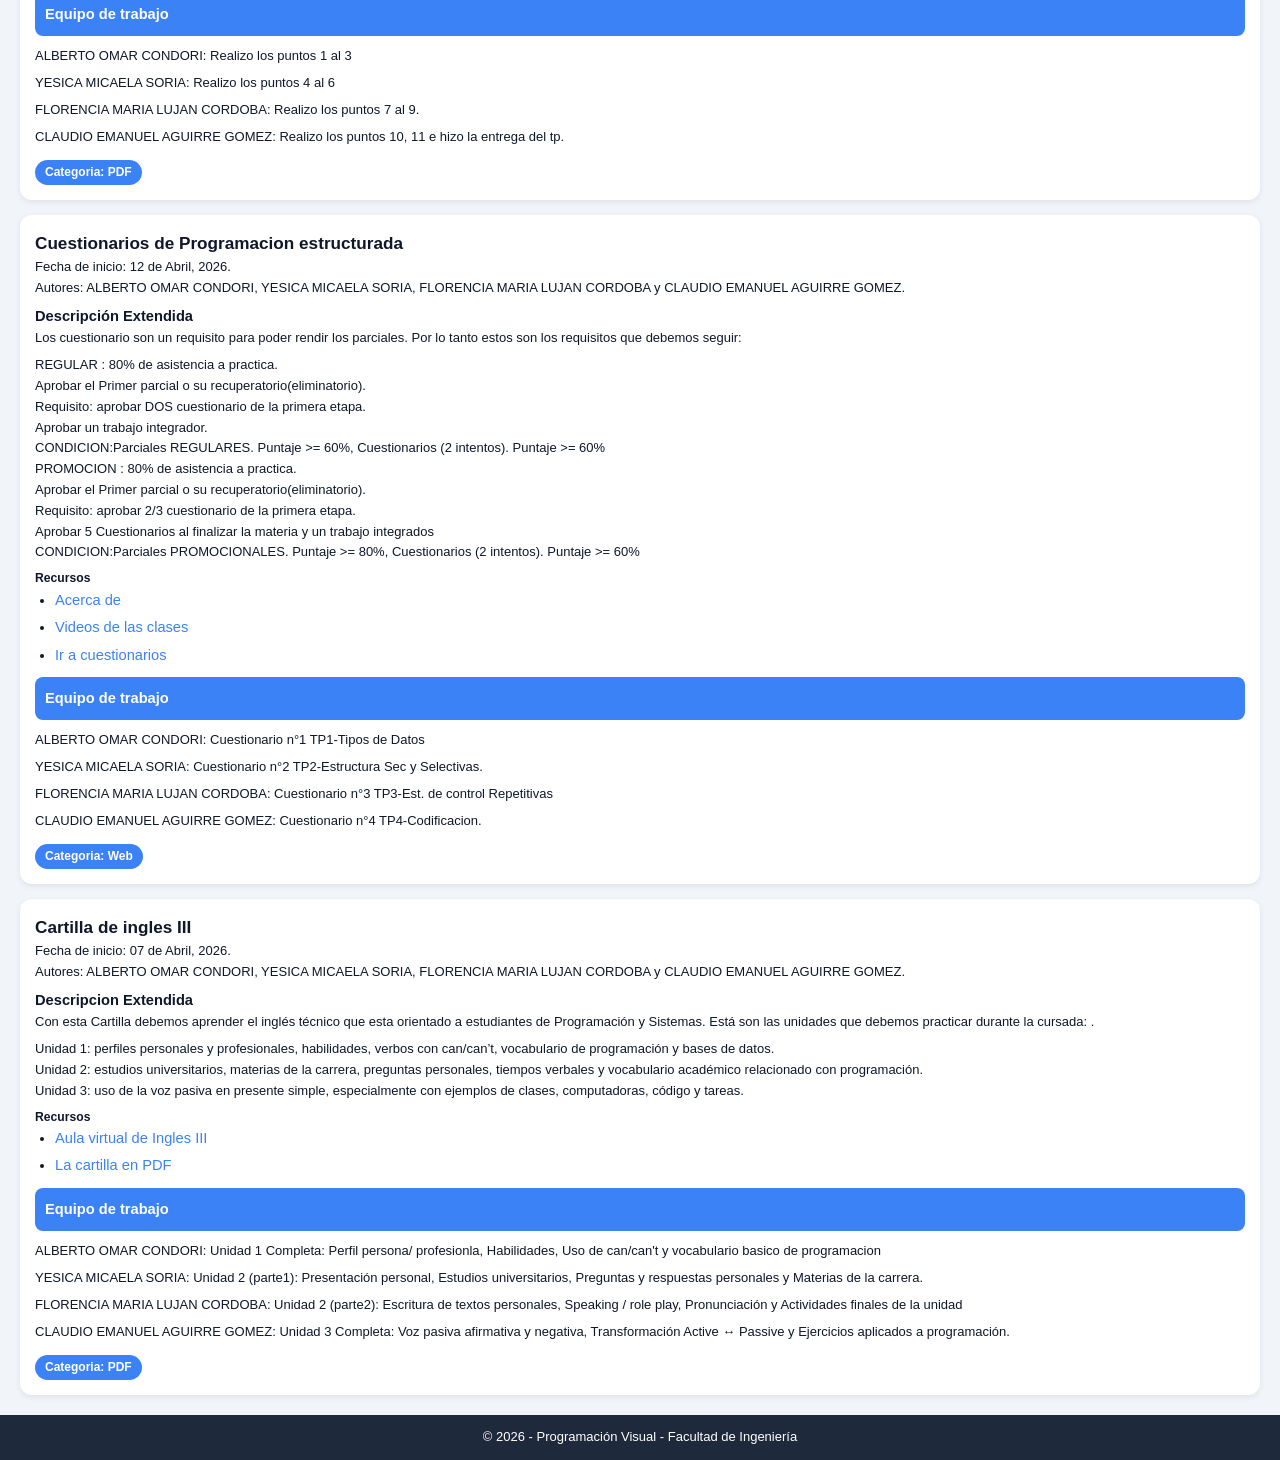
==== commit ab19b6cb: "correccion total dela pagina" ====
--- a/detalle.html
+++ b/detalle.html
@@ -3,15 +3,15 @@
 <head>
     <meta charset="UTF-8">
     <meta name="viewport" content="width=device-width, initial-scale=1.0">
-    <title>Detalles</title>
-    <link rel="stylesheet" href="css/style.css" >
-    <style>
+    <title>Detalle de Proyecto</title>
+    <link rel="stylesheet" href="css/styles.css" >
+    <!-- <style>
         footer {
           text-align: center;
           color: brown;
           background-color: beige;
         }
-      </style>
+      </style> -->
 </head>
 <body class="contenedor2">
     <header>
@@ -26,42 +26,40 @@
     </header>
     <main>
         <section>
+            <h2 class="subtitulo">Detalles de Proyectos</h2>
             <article>
-                <h2 id="pv">TP1 Programación Visual</h2>
+                <h3 id="pv">TP1 Programación Visual</h3>
                 <p class="datos">Fecha de inicio: 01 de Abril, 2026.<br>Autores: ALBERTO OMAR CONDORI, YESICA MICAELA SORIA, FLORENCIA MARIA LUJAN CORDOBA y CLAUDIO EMANUEL AGUIRRE GOMEZ.
                 </p>
-                <h3>Descripción Extendida</h3>
+                <h4>Descripción Extendida</h4>
                 <p class="datos">En este proyecto se desarrollo en primero y proncipal el trabajo en equipo y la implementacion del Github en un entorno de equipo. Donde cada integrante podia desarrollar cada archivo en ramas y poder unir todas con esta misma plataforma de trabajo </p>
                 <p class="datos">Ademas se logro como objetivo secundario que los estudiantes integren, distintos tipos de opiniones y resoluciones, mejorando el trabajo en equipo y desarrollo de este Proyecto.</p>
-                <h4>Recursos</h4>
+                <h5>Recursos</h5>
                 <ul>
                     <li><a href="https://virtual.unju.edu.ar/pluginfile.php/991876/mod_resource/content/3/Trabajo%20Pr%C3%A1ctico%20N%C2%B0%201.pdf">Pdf-Documentacion</a></li>
                     <li><a href="https://drive.google.com/file/d/1rB8o0cOUflshkOw7gqiCrspeMRyxAFx9/view">Drive-Clase_de_teoria1_HTML</a></li>
                     <li><a href="https://drive.google.com/file/d/1EKCf6vfRkVe3b9dhdvPNJ_2SIfhEWzMj/view">Drive-Clase_de_teoria2_HTML</a></li>
                     <li><a href="https://github.com/">Github-Enlace_para_creacion_de_usuario_o_acceso</a></li>
                 </ul>
-                <h3 id="apartado">Equipo de trabajo</h3>
+                <h4 class="apartado">Equipo de trabajo</h4>
                 <p class="datos">ALBERTO OMAR CONDORI: Estructura Perfil HTML y diseño CSS</p>
                 <p class="datos">YESICA MICAELA SORIA: Estructura Index HTML y diseño CSS</p>
                 <p class="datos">FLORENCIA MARIA LUJAN CORDOBA: Estructura Proyecto HTML, detalle HTMl y diseño CSS</p>
                 <p class="datos">CLAUDIO EMANUEL AGUIRRE GOMEZ: GitHub y repositorio, detalle HTML y diseño CSS </p>
-                <p class="categoria">Categoria: Wed</p>
+                <p class="categoria">Categoria: Web</p>
             </article>
-            
-        </section>
-        <section>
             <article>
-                <h2 id="bd">Trabajo Practico N°1 de Base de Datos II</h2>
+                <h3 id="bd">Trabajo Practico N°1 de Base de Datos II</h3>
                 <p class="datos">Fecha de inicio: 27 de Abril, 2026.<br>Autores: ALBERTO OMAR CONDORI, YESICA MICAELA SORIA, FLORENCIA MARIA LUJAN CORDOBA y CLAUDIO EMANUEL AGUIRRE GOMEZ.
                 </p>
-                <h3>Descripcion Extendida</h3>
+                <h4>Descripción Extendida</h4>
                 <p class="datos">Vamos a empezar a crear nuestra primera base de datos Oracle. Debemos tener en cuenta que en un futuro cercano, será
                 necesario crear varias bases de datos similares. </p>
                 <p class="datos">Por lo tanto, decidimos crear una base de datos ORCL, así como una
                 plantilla de base de datos y los archivos de comandos de creación de la base de datos. Los archivos de comandos
                 se localizan en el directorio:
                 /home/Oracle/labs</p>
-                <h4>Recursos</h4>
+                <h5>Recursos</h5>
                 <ul>
                     <li>
                         <a href="https://drive.google.com/file/d/1niO_LjKbKFfN1MjhFcdsBAsHz3hQIIMs/view?usp=sharing">VM TP01.PARTE1</a>
@@ -76,23 +74,21 @@
                         <a href="https://virtual.unju.edu.ar/pluginfile.php/796130/mod_resource/content/2/TP01_U03_Creaci%C3%B3n%20de%20una%20BD.pdf">Trabajo Practivo PDF</a>
                     </li>
                 </ul>
-                <h3 id="apartado">Equipo de trabajo</h3>
+                <h4 class="apartado">Equipo de trabajo</h4>
                 <p class="datos">ALBERTO OMAR CONDORI: Creacion de la BD ORCL y configuracion inicial</p>
                 <p class="datos">YESICA MICAELA SORIA: Diseño de tablas y organización de la estructura de datos</p>
                 <p class="datos">FLORENCIA MARIA LUJAN CORDOBA: Inserción de registros y pruebas de consultas SQL.</p>
                 <p class="datos">CLAUDIO EMANUEL AGUIRRE GOMEZ: Documentación del proyecto y respaldo de la base de datos.</p>
                 <p class="categoria">Categoria: Web</p>
             </article>
-        </section>
-        <section >
             <article>
-                <h2 id="redes">TP1 de Redes</h2>
+                <h3 id="redes">TP1 de Redes</h3>
                 <p class="datos">Fecha de inicio: 02 de Abril, 2026.<br>Autores: ALBERTO OMAR CONDORI, YESICA MICAELA SORIA, FLORENCIA MARIA LUJAN CORDOBA y CLAUDIO EMANUEL AGUIRRE GOMEZ.
                 </p>
-                <h3>Descripcion Extendida</h3>
+                <h4>Descripción Extendida</h4>
                 <p class="datos"> Definición  de  Red  de Computadoras.  Tipos  de  Redes. a_  Según ubicación  geográfica:  LAN  (Definición).  WAN (Definición). b_ Según la forma en que se comparten los recursos: Par a Par (Definición). Cliente-Servidor (Definición). Ventajas y desventajas de cada tipo.</p>
                 <p class="datos">Debemos Comprender:<br>Los concepto de Redes. Topología de Redes de acuerdo a la ubicación geográfica y a la forma de compartir recursos.</p>
-                <h4>Recursos</h4>
+                <h5>Recursos</h5>
                 <ul>
                     <li>
                         <a href="https://virtual.unju.edu.ar/mod/resource/view.php?id=1223">Diapositiva Unidad 1</a>
@@ -104,24 +100,22 @@
                         <a href="https://virtual.unju.edu.ar/pluginfile.php/792373/mod_resource/content/2/tp1_redes1%202026.pdf">TP1 2026</a>
                     </li>
                 </ul>
-                <h3 id="apartado">Equipo de trabajo</h3>
+                <h4 class="apartado">Equipo de trabajo</h4>
                 <p class="datos">ALBERTO OMAR CONDORI: Realizo los puntos 1 al 3</p>
                 <p class="datos">YESICA MICAELA SORIA: Realizo los puntos 4 al 6</p>
                 <p class="datos">FLORENCIA MARIA LUJAN CORDOBA: Realizo los puntos 7 al 9.</p>
                 <p class="datos">CLAUDIO EMANUEL AGUIRRE GOMEZ: Realizo los puntos 10, 11 e hizo la entrega del tp.</p>
                 <p class="categoria">Categoria: PDF</p>
             </article>
-        </section>
-        <section>
             <article>
-                <h2 id="pe">Cuestionarios de Programacion estructurada</h2>
+                <h3 id="pe">Cuestionarios de Programacion estructurada</h3>
                 <p class="datos">Fecha de inicio: 12 de Abril, 2026.<br>Autores: ALBERTO OMAR CONDORI, YESICA MICAELA SORIA, FLORENCIA MARIA LUJAN CORDOBA y CLAUDIO EMANUEL AGUIRRE GOMEZ.
                 </p>
-                <h3>Descripcion Extendida</h3>
+                <h4>Descripción Extendida</h4>
                 <p class="datos">Los cuestionario son un requisito para poder rendir los parciales. Por lo tanto estos son los requisitos que debemos seguir: </p>
                 <p class="datos">REGULAR : 80% de asistencia a practica.<br> Aprobar el Primer parcial o su recuperatorio(eliminatorio).<br>Requisito: aprobar DOS cuestionario de la primera etapa. <br> Aprobar un trabajo integrador. <br>CONDICION:Parciales REGULARES. Puntaje >= 60%,   Cuestionarios (2 intentos). Puntaje >= 60% <br>
                 PROMOCION : 80% de asistencia a practica.<br> Aprobar el Primer parcial o su recuperatorio(eliminatorio).<br>Requisito: aprobar 2/3 cuestionario de la primera etapa. <br> Aprobar 5 Cuestionarios al finalizar la materia y un trabajo integrados <br>CONDICION:Parciales PROMOCIONALES. Puntaje >= 80%,   Cuestionarios (2 intentos). Puntaje >= 60% </p>
-                <h4>Recursos</h4>
+                <h5>Recursos</h5>
                 <ul>
                     <li>
                         <a href="https://virtual.unju.edu.ar/pluginfile.php/416982/mod_resource/content/8/PE26%20-%20Acerca%20de%20PE.pdf">Acerca de</a>
@@ -133,25 +127,23 @@
                         <a href="https://virtual.unju.edu.ar/course/view.php?id=2514&section=7#tabs-tree-start">Ir a cuestionarios</a>
                     </li>
                 </ul>
-                <h3 id="apartado">Equipo de trabajo</h3>
+                <h4 class="apartado">Equipo de trabajo</h4>
                 <p class="datos">ALBERTO OMAR CONDORI: Cuestionario n°1 TP1-Tipos de Datos</p>
                 <p class="datos">YESICA MICAELA SORIA: Cuestionario n°2 TP2-Estructura Sec y Selectivas.</p>
                 <p class="datos">FLORENCIA MARIA LUJAN CORDOBA: Cuestionario n°3 TP3-Est. de control Repetitivas</p>
                 <p class="datos">CLAUDIO EMANUEL AGUIRRE GOMEZ: Cuestionario n°4 TP4-Codificacion.</p>
                 <p class="categoria">Categoria: Web</p>
             </article>
-        </section>
-        <section>
             <article>
-                <h2 id="ing">Cartilla de ingles III</h2>
+                <h3 id="ing">Cartilla de ingles III</h3>
                 <p class="datos">Fecha de inicio: 07 de Abril, 2026.<br>Autores: ALBERTO OMAR CONDORI, YESICA MICAELA SORIA, FLORENCIA MARIA LUJAN CORDOBA y CLAUDIO EMANUEL AGUIRRE GOMEZ.
                 </p>
-                <h3>Descripcion Extendida</h3>
+                <h4>Descripcion Extendida</h4>
                 <p class="datos">Con esta Cartilla debemos aprender el inglés técnico que esta orientado a estudiantes de Programación y Sistemas. Está son las unidades que debemos practicar durante la cursada: .</p>
                 <p class="datos">Unidad 1: perfiles personales y profesionales, habilidades, verbos con can/can’t, vocabulario de programación y bases de datos.<br>
                 Unidad 2: estudios universitarios, materias de la carrera, preguntas personales, tiempos verbales y vocabulario académico relacionado con programación.<br>
                 Unidad 3: uso de la voz pasiva en presente simple, especialmente con ejemplos de clases, computadoras, código y tareas.</p>
-                <h4>Recursos</h4>
+                <h5>Recursos</h5>
                 <ul>
                     <li>
                         <a href="https://virtual.unju.edu.ar/course/view.php?id=121">Aula virtual de Ingles III</a>
@@ -160,7 +152,7 @@
                         <a href="https://virtual.unju.edu.ar/pluginfile.php/992325/mod_resource/content/1/WORKBOOK%20-%20UNITS%201%20-%202%20-%203.pdf">La cartilla en PDF</a>
                     </li>
                 </ul>
-                <h3 id="apartado">Equipo de trabajo</h3>
+                <h4 class="apartado">Equipo de trabajo</h4>
                 <p class="datos">ALBERTO OMAR CONDORI: Unidad 1 Completa: Perfil persona/ profesionla, Habilidades, Uso de can/can't y vocabulario basico de programacion</p>
                 <p class="datos">YESICA MICAELA SORIA: Unidad 2 (parte1): Presentación personal, Estudios universitarios, Preguntas y respuestas personales y Materias de la carrera.</p>
                 <p class="datos">FLORENCIA MARIA LUJAN CORDOBA: Unidad 2 (parte2): Escritura de textos personales, Speaking / role play, Pronunciación y Actividades finales de la unidad</p>
--- a/css/styles.css
+++ b/css/styles.css
@@ -0,0 +1,305 @@
+/* =========================
+   VARIABLES (PALETA ELEGANTE)
+========================= */
+:root {
+  --color-principal:  #1e293b;   /* header / footer */
+  --color-secundario: #3b82f6;   /* botones / hover */
+  --color-fondo:      #f1f5f9;   /* fondo general */
+  --color-texto:      #0f172a;   /* texto principal */
+  --color-card:       #ffffff;   /* tarjetas */
+}
+
+/* =========================
+   RESET
+========================= */
+* {
+  margin: 0;
+  padding: 0;
+  box-sizing: border-box;
+}
+
+/* =========================
+   BODY
+========================= */
+.contenedor2 {
+  font-family: Arial, sans-serif;
+  font-size: 11pt;
+  line-height: 1.6;
+  background-color: var(--color-fondo);
+  color: var(--color-texto);
+  min-height: 100vh;
+  display: flex;
+  flex-direction: column;
+}
+
+/* =========================
+   HEADER + NAV (Flexbox)
+========================= */
+header {
+  background-color: var(--color-principal);
+  color: white;
+  padding: 15px;
+}
+
+nav {
+  display: flex;
+  flex-direction: column;
+  align-items: center;
+}
+
+#titulo {
+  font-size: 28px;
+  color: white;
+}
+
+.description {
+  font-size: 13px;
+  color: #cbd5f5;
+  text-align: center;
+  margin-top: 4px;
+}
+
+nav ul {
+  display: flex;
+  gap: 20px;
+  list-style: none;
+  margin-top: 10px;
+}
+
+nav a {
+  color: white;
+  text-decoration: none;
+  padding: 5px 10px;
+  border-radius: 5px;
+}
+
+nav a:hover {
+  background-color: var(--color-secundario);
+}
+
+nav a:active {
+  background-color: #2563eb;
+}
+
+nav a:focus {
+  outline: 2px solid var(--color-secundario);
+  outline-offset: 2px;
+}
+
+/* =========================
+   ENLACES GENERALES
+========================= */
+a {
+  color: var(--color-secundario);
+  text-decoration: none;
+}
+
+a:hover {
+  text-decoration: underline;
+}
+
+a:active {
+  color: #1d4ed8;
+}
+
+a:focus {
+  outline: 2px solid var(--color-secundario);
+  outline-offset: 2px;
+}
+
+/* =========================
+   MAIN
+========================= */
+main {
+  flex: 1;
+}
+
+/* =========================
+   TITULOS
+========================= */
+.subtitulo {
+  font-size: 20px;
+  margin: 20px 20px 10px;
+  background-color: var(--color-principal);
+  color: white;
+  padding: 6px 12px;
+  border-radius: 6px;
+}
+
+.apartado {
+  margin: 10px 0;
+  background-color: var(--color-secundario);
+  color: white;
+  padding: 10px;
+  border-radius: 8px;
+}
+
+/* =========================
+   TEXTO
+========================= */
+.datos {
+  font-size: 13px;
+  color: var(--color-texto);
+  margin-bottom: 6px;
+}
+
+.categoria {
+  display: inline-block;
+  font-size: 12px;
+  font-weight: bold;
+  color: white;
+  background-color: var(--color-secundario);
+  padding: 3px 10px;
+  border-radius: 20px;
+  margin-top: 6px;
+}
+
+.dato-numero {
+  font-size: 36px;
+  font-weight: bold;
+  color: var(--color-principal);
+  text-align: center;
+}
+
+/* =========================
+   CARDS
+========================= */
+article {
+  background-color: var(--color-card);
+  padding: 15px;
+  margin-bottom: 15px;
+  border-radius: 12px;
+  box-shadow: 0 2px 6px rgba(0,0,0,0.08);
+  transition: transform 0.2s ease;
+}
+
+article:hover {
+  transform: translateY(-3px);
+}
+
+/* =========================
+   GRID INDEX
+========================= */
+.contenedor-index {
+  display: grid;
+  grid-template-columns: 1fr 2fr;
+  gap: 20px;
+  padding: 20px;
+}
+
+@media (max-width: 768px) {
+  .contenedor-index {
+    grid-template-columns: 1fr;
+  }
+}
+
+.izquierda,
+.derecha {
+  display: flex;
+  flex-direction: column;
+}
+
+/* =========================
+   SECCIONES
+========================= */
+section {
+  margin: 20px;
+}
+
+.contenido {
+  background-color: var(--color-card);
+  border-radius: 12px;
+  padding: 20px;
+  margin-bottom: 16px;
+}
+
+/* =========================
+   IMAGENES
+========================= */
+.img-centro {
+  display: block;
+  margin: 10px auto;
+  max-width: 100%;
+  border-radius: 8px;
+}
+
+/* =========================
+   ASIDE (FILTROS)
+========================= */
+aside {
+  display: flex;
+  flex-wrap: wrap;
+  gap: 10px;
+  align-items: center;
+  padding: 15px 20px;
+  background-color: var(--color-principal);
+  margin: 0 20px 10px;
+  border-radius: 10px;
+}
+
+aside label {
+  color: white;
+  font-size: 13px;
+  font-weight: bold;
+}
+
+select {
+  font-size: 13px;
+  padding: 4px 10px;
+  border-radius: 6px;
+  border: 1px solid var(--color-secundario);
+  background-color: white;
+  color: var(--color-principal);
+  cursor: pointer;
+}
+
+select:hover {
+  border-color: #1d4ed8;
+}
+
+select:focus {
+  outline: none;
+  border: 2px solid var(--color-secundario);
+}
+
+/* =========================
+   LISTAS
+========================= */
+ul {
+  padding-left: 20px;
+}
+
+ul li {
+  margin-bottom: 4px;
+}
+
+/* =========================
+   BOTON VER DETALLE
+========================= */
+.ver-detalle {
+  display: inline-block;
+  margin-top: 8px;
+  padding: 5px 14px;
+  background-color: var(--color-secundario);
+  color: white;
+  border-radius: 20px;
+  font-size: 12px;
+  font-weight: bold;
+}
+
+.ver-detalle:hover {
+  background-color: #1d4ed8;
+  text-decoration: none;
+}
+
+/* =========================
+   FOOTER
+========================= */
+.fot {
+  text-align: center;
+  background-color: var(--color-principal);
+  color: white;
+  padding: 12px;
+  font-size: 13px;
+  margin-top: auto;
+}
